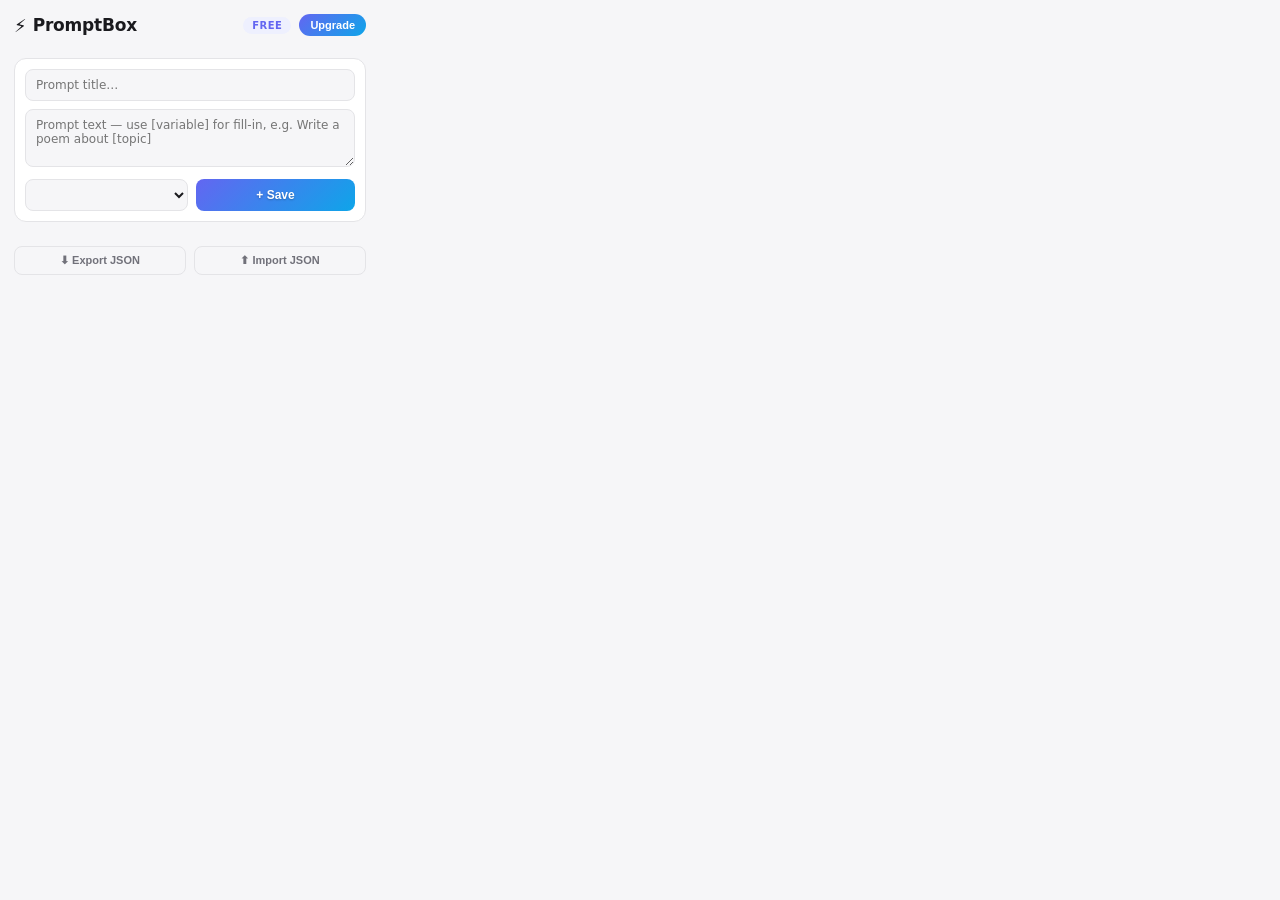
==== popup.html @ 629eef62 "PromptBox v2.0.0 — extension source + website docs (index, privacy)" ====
<!DOCTYPE html>
<html>
<head><meta charset="UTF-8"><link rel="stylesheet" href="popup.css"></head>
<body>
  <header class="hd">
    <div class="brand"><span class="logo">⚡</span><h1>PromptBox</h1></div>
    <div class="hd-right">
      <span id="plan-badge" class="badge free">FREE</span>
      <button id="upgrade-btn" class="btn-up">Upgrade</button>
    </div>
  </header>

  <div id="quota" class="quota"></div>

  <div id="folder-bar" class="folder-bar"></div>

  <div class="add-form">
    <input type="text" id="title-input" placeholder="Prompt title…" />
    <textarea id="text-input" placeholder="Prompt text — use [variable] for fill-in, e.g. Write a poem about [topic]"></textarea>
    <div class="form-row">
      <select id="folder-select"></select>
      <button id="add-btn" class="btn-primary">+ Save</button>
    </div>
  </div>

  <div class="list" id="prompt-list"></div>

  <footer class="ft">
    <button id="export-btn" class="btn-ghost">⬇ Export JSON</button>
    <button id="import-btn" class="btn-ghost">⬆ Import JSON</button>
    <input type="file" id="import-file" accept=".json,application/json" hidden />
    <button id="dev-btn" class="btn-dev" hidden>🧪 Toggle Pro (Dev)</button>
  </footer>
  <script src="payment.js"></script>
  <script src="popup.js"></script>
</body>
</html>
---- popup.css ----
/* PromptBox popup — auto light/dark via prefers-color-scheme */
:root {
  --bg: #f6f6f8;
  --card: #ffffff;
  --text: #1a1a1e;
  --muted: #71717a;
  --border: #e4e4e7;
  --hover: #f1f1f4;
  --accent: #6366f1;
  --accent-soft: #eef0fe;
  --danger: #ef4444;
  --ok: #10b981;
}
@media (prefers-color-scheme: dark) {
  :root {
    --bg: #17171a;
    --card: #222226;
    --text: #f4f4f5;
    --muted: #9d9da7;
    --border: #3a3a41;
    --hover: #2c2c32;
    --accent: #818cf8;
    --accent-soft: #2e2f4a;
    --danger: #f87171;
    --ok: #34d399;
  }
}

* { box-sizing: border-box; }
body {
  width: 380px;
  margin: 0;
  padding: 14px;
  font-family: -apple-system, 'Segoe UI', system-ui, sans-serif;
  background: var(--bg);
  color: var(--text);
}

.hd { display: flex; justify-content: space-between; align-items: center; }
.brand { display: flex; align-items: center; gap: 6px; }
.logo { font-size: 18px; }
h1 { margin: 0; font-size: 17px; letter-spacing: -0.2px; }
.hd-right { display: flex; align-items: center; gap: 8px; }

.badge {
  font-size: 10px;
  font-weight: 800;
  letter-spacing: 0.5px;
  padding: 3px 9px;
  border-radius: 99px;
}
.badge.free { background: var(--accent-soft); color: var(--accent); }
.badge.pro { background: linear-gradient(135deg, #f59e0b, #f97316); color: #fff; }

.btn-up {
  font-size: 11px;
  font-weight: 700;
  padding: 5px 11px;
  border: none;
  border-radius: 99px;
  cursor: pointer;
  color: #fff;
  background: linear-gradient(135deg, #6366f1, #0ea5e9);
}
.btn-up:active { transform: scale(0.97); }

.quota { margin-top: 8px; font-size: 11px; color: var(--muted); }

.folder-bar {
  display: flex;
  flex-wrap: wrap;
  gap: 6px;
  margin: 12px 0 10px;
}
.chip {
  font-size: 11px;
  font-weight: 600;
  padding: 4px 10px;
  border-radius: 99px;
  border: 1px solid var(--border);
  background: var(--card);
  color: var(--muted);
  cursor: pointer;
  display: inline-flex;
  align-items: center;
  gap: 5px;
}
.chip.on { background: var(--accent-soft); color: var(--accent); border-color: transparent; }
.chip.add { padding: 4px 9px; color: var(--accent); font-weight: 800; }
.chip .fx {
  font-size: 10px;
  color: var(--danger);
  display: none;
}
.chip:hover .fx { display: inline; }

.add-form { background: var(--card); border: 1px solid var(--border); border-radius: 12px; padding: 10px; }
.add-form input[type="text"], .add-form textarea {
  width: 100%;
  margin-bottom: 8px;
  padding: 8px 10px;
  border: 1px solid var(--border);
  border-radius: 8px;
  font-size: 12px;
  font-family: inherit;
  background: var(--bg);
  color: var(--text);
  outline: none;
  resize: vertical;
}
.add-form input:focus, .add-form textarea:focus { border-color: var(--accent); }
.add-form textarea { height: 58px; }
.form-row { display: flex; gap: 8px; }
.form-row select {
  flex: 1;
  padding: 7px 8px;
  border: 1px solid var(--border);
  border-radius: 8px;
  font-size: 12px;
  background: var(--bg);
  color: var(--text);
}
.btn-primary {
  flex: 1;
  padding: 7px;
  font-size: 12px;
  font-weight: 700;
  color: #fff;
  background: linear-gradient(135deg, #6366f1, #0ea5e9);
  border: none;
  border-radius: 8px;
  cursor: pointer;
  text-shadow: 0 1px 2px rgba(0, 0, 0, 0.25);
}
.btn-primary:hover { filter: brightness(1.1); }
.btn-primary:active { transform: scale(0.98); }

.list { margin-top: 12px; max-height: 240px; overflow-y: auto; }
.card {
  background: var(--card);
  border: 1px solid var(--border);
  border-radius: 10px;
  padding: 9px 11px;
  margin-bottom: 8px;
  display: flex;
  justify-content: space-between;
  align-items: center;
  gap: 8px;
}
.card-main { min-width: 0; flex: 1; }
.card-title { font-size: 13px; font-weight: 600; display: flex; align-items: center; gap: 6px; }
.card-meta { font-size: 10px; color: var(--muted); margin-top: 3px; }
.ptag {
  font-size: 9px;
  font-weight: 700;
  color: var(--accent);
  background: var(--accent-soft);
  padding: 1px 6px;
  border-radius: 99px;
}
.del-btn {
  flex-shrink: 0;
  background: transparent;
  color: var(--danger);
  border: none;
  font-size: 11px;
  cursor: pointer;
  padding: 4px 6px;
  border-radius: 6px;
}
.del-btn:hover { background: var(--hover); }

.ft { display: flex; gap: 8px; margin-top: 12px; align-items: center; }
.btn-ghost {
  flex: 1;
  padding: 7px;
  font-size: 11px;
  font-weight: 600;
  color: var(--muted);
  background: transparent;
  border: 1px solid var(--border);
  border-radius: 8px;
  cursor: pointer;
}
.btn-ghost:hover { color: var(--text); background: var(--hover); }
.btn-dev {
  font-size: 10px;
  padding: 7px 9px;
  color: var(--accent);
  background: var(--accent-soft);
  border: 1px dashed var(--accent);
  border-radius: 8px;
  cursor: pointer;
  white-space: nowrap;
}
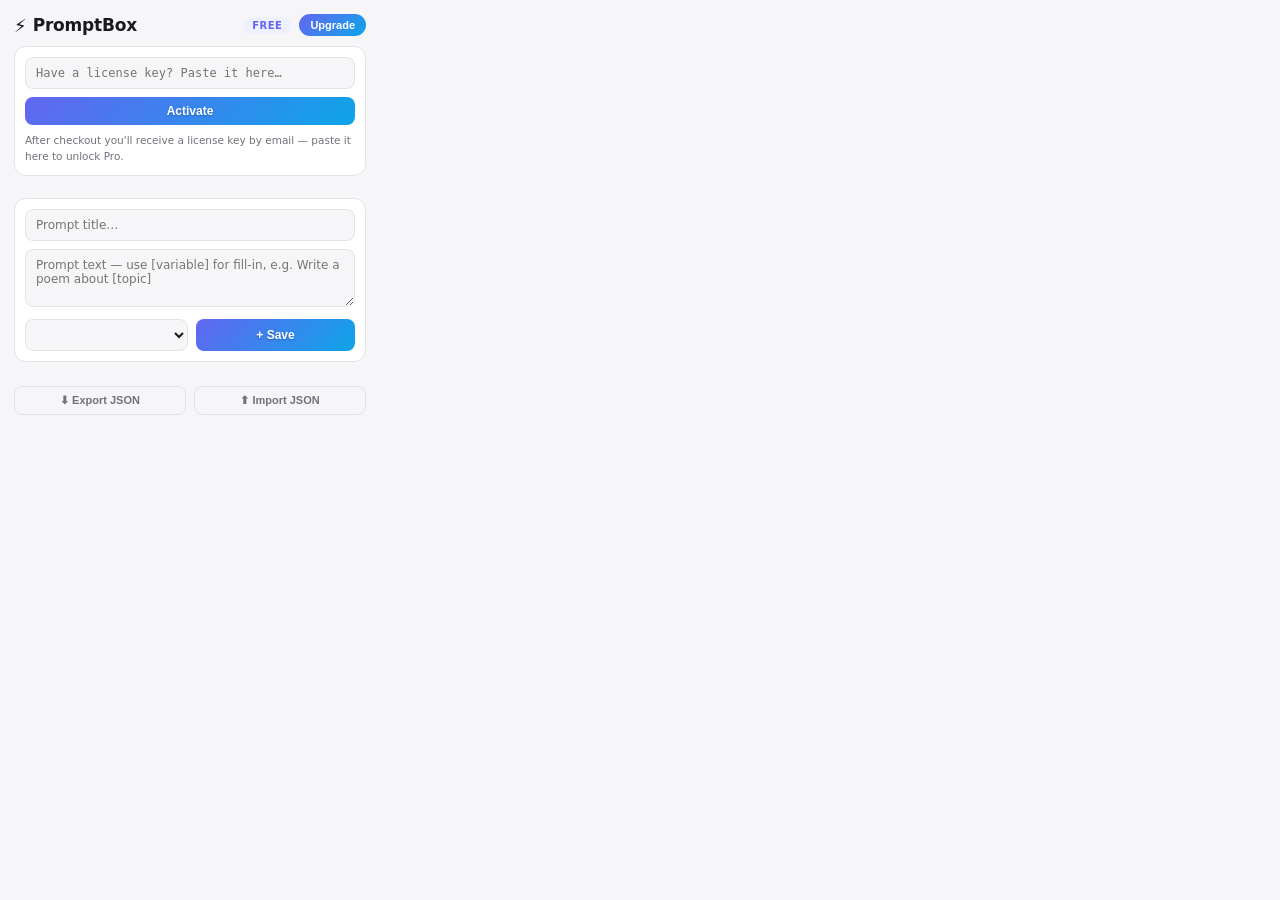
==== commit 8deef6ca: "Integrate Creem checkout + license activation via Cloudflare Worker (remove dev backdoor)" ====
--- a/popup.html
+++ b/popup.html
@@ -11,6 +11,12 @@
   </header>
 
   <div id="quota" class="quota"></div>
+
+  <div class="license-box">
+    <input type="text" id="license-input" placeholder="Have a license key? Paste it here…" spellcheck="false" />
+    <button id="license-btn" class="btn-primary">Activate</button>
+    <div id="license-note" class="license-note">After checkout you'll receive a license key by email — paste it here to unlock Pro.</div>
+  </div>
 
   <div id="folder-bar" class="folder-bar"></div>
 
@@ -29,7 +35,6 @@
     <button id="export-btn" class="btn-ghost">⬇ Export JSON</button>
     <button id="import-btn" class="btn-ghost">⬆ Import JSON</button>
     <input type="file" id="import-file" accept=".json,application/json" hidden />
-    <button id="dev-btn" class="btn-dev" hidden>🧪 Toggle Pro (Dev)</button>
   </footer>
   <script src="payment.js"></script>
   <script src="popup.js"></script>
--- a/popup.css
+++ b/popup.css
@@ -66,6 +66,36 @@
 
 .quota { margin-top: 8px; font-size: 11px; color: var(--muted); }
 
+.license-box {
+  margin-top: 10px;
+  background: var(--card);
+  border: 1px solid var(--border);
+  border-radius: 12px;
+  padding: 10px;
+}
+.license-box input {
+  width: 100%;
+  box-sizing: border-box;
+  padding: 8px 10px;
+  border: 1px solid var(--border);
+  border-radius: 8px;
+  font-size: 12px;
+  font-family: 'Cascadia Code', Consolas, monospace;
+  background: var(--bg);
+  color: var(--text);
+  outline: none;
+}
+.license-box input:focus { border-color: var(--accent); }
+.license-box .btn-primary { width: 100%; margin-top: 8px; }
+.license-note {
+  margin-top: 8px;
+  font-size: 10.5px;
+  color: var(--muted);
+  line-height: 1.5;
+}
+.license-note.err { color: var(--danger); }
+.license-note.ok { color: var(--ok); font-weight: 600; }
+
 .folder-bar {
   display: flex;
   flex-wrap: wrap;
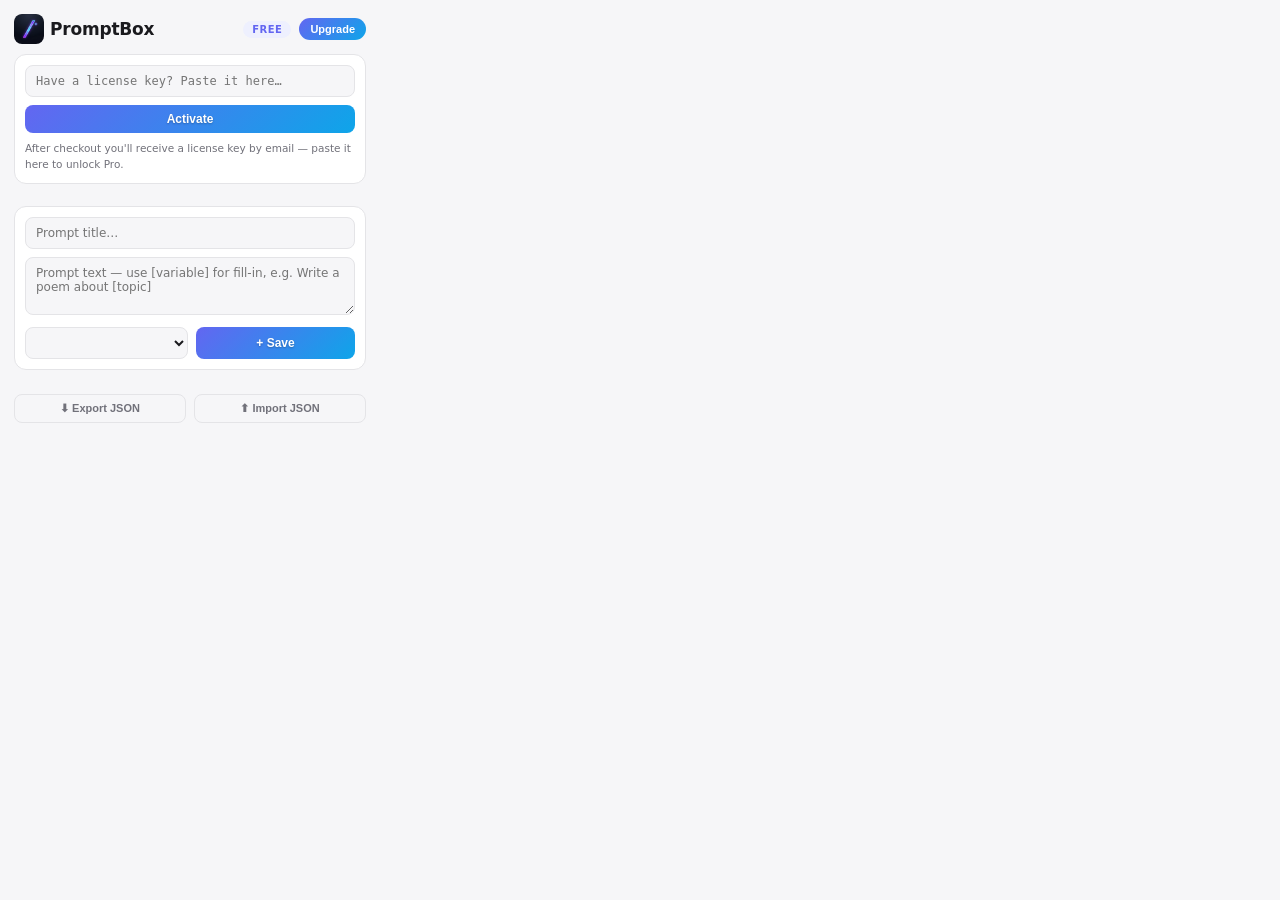
==== commit dbe31d63: "Replace lightning emoji in popup header with the real slash logo" ====
--- a/popup.html
+++ b/popup.html
@@ -3,7 +3,7 @@
 <head><meta charset="UTF-8"><link rel="stylesheet" href="popup.css"></head>
 <body>
   <header class="hd">
-    <div class="brand"><span class="logo">⚡</span><h1>PromptBox</h1></div>
+    <div class="brand"><img class="logo" src="icons/icon48.png" alt="PromptBox"><h1>PromptBox</h1></div>
     <div class="hd-right">
       <span id="plan-badge" class="badge free">FREE</span>
       <button id="upgrade-btn" class="btn-up">Upgrade</button>
--- a/popup.css
+++ b/popup.css
@@ -38,7 +38,7 @@
 
 .hd { display: flex; justify-content: space-between; align-items: center; }
 .brand { display: flex; align-items: center; gap: 6px; }
-.logo { font-size: 18px; }
+.logo { width: 30px; height: 30px; border-radius: 8px; display: block; }
 h1 { margin: 0; font-size: 17px; letter-spacing: -0.2px; }
 .hd-right { display: flex; align-items: center; gap: 8px; }
 
